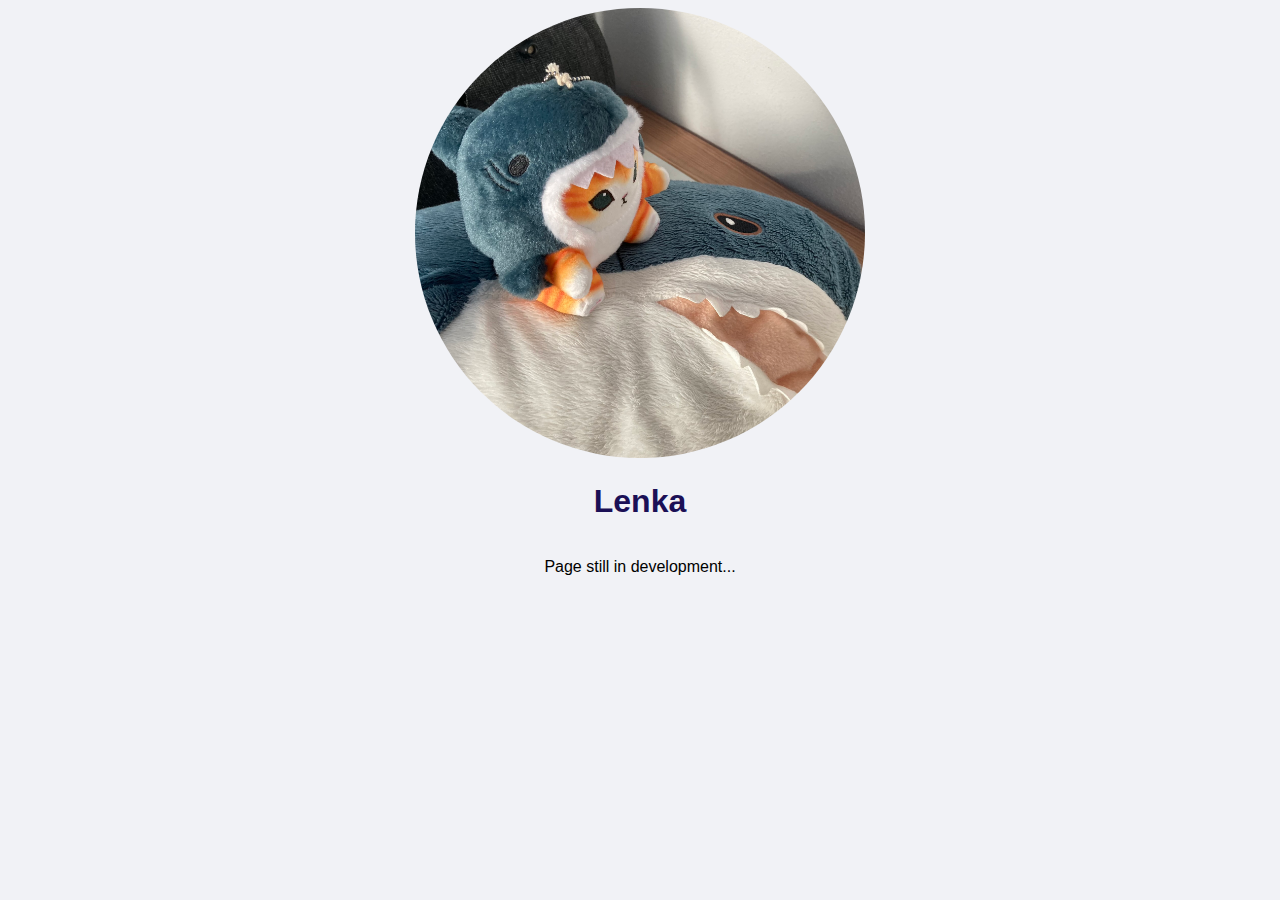
==== index.html @ b09d05b1 "basic home page" ====
<!DOCTYPE html>
<html lang="en">
<head>
    <meta charset="UTF-8">
    <meta name="viewport" content="width=device-width, initial-scale=1.0">
    <title>Personal Portfolio | Lenka</title>
    <link rel="stylesheet" href="/style.css">
</head>
<body>
    <div class="me">
        <a href="/"><img id="pfp" src="/images/chnops.JPEG" alt="Profile Picture"></a>
        <h1 id="name">Lenka</h1>
        <!-- <h2>About me</h2> -->
    </div>

    <p>Page still in development...</p>
    
</body>
</html>
---- style.css ----
:root {
    --light-white: #F1F2F6;
    --light-blue: #AEB8FE;
    --mid-blue: #758BFD;
    --dark-blue: #27187E;
    --text-blue: #1B1056;
    --org: #FF8600;

    font-family: 'Gill Sans', 'Gill Sans MT', Calibri, 'Trebuchet MS', sans-serif;
}

html {
    background-color: var(--light-white);
}

h1 {
    color: var(--text-blue);
    /* word-spacing: 1; */
}

.me {
    display: flex;
    justify-self: center;
    justify-content: center;
    flex-wrap: wrap;
    width: 50vw;


    #pfp {
        border-radius: 100%;
        max-height: 50vh;
        /* text-align: center; */
    }

    h1, h2 {
        width: 100%;
        text-align: center;
    }
}

p {
    text-align: center;
}
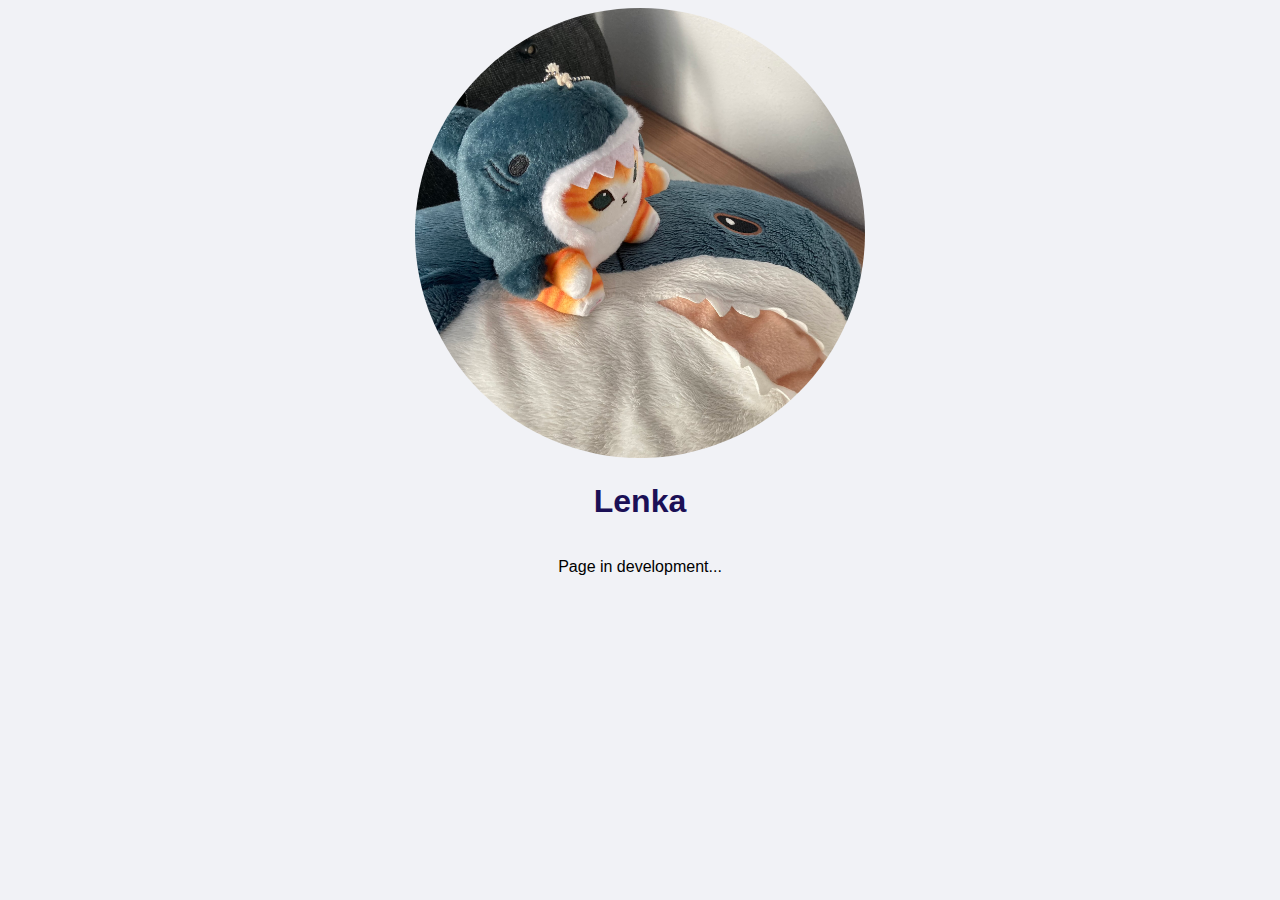
==== commit 63d301d6: "chage home page text" ====
--- a/index.html
+++ b/index.html
@@ -5,6 +5,7 @@
     <meta name="viewport" content="width=device-width, initial-scale=1.0">
     <title>Personal Portfolio | Lenka</title>
     <link rel="stylesheet" href="/style.css">
+    <link rel="icon" href="/images/chnops.JPEG">
 </head>
 <body>
     <div class="me">
@@ -13,7 +14,7 @@
         <!-- <h2>About me</h2> -->
     </div>
 
-    <p>Page still in development...</p>
+    <p>Page in development...</p>
     
 </body>
 </html>